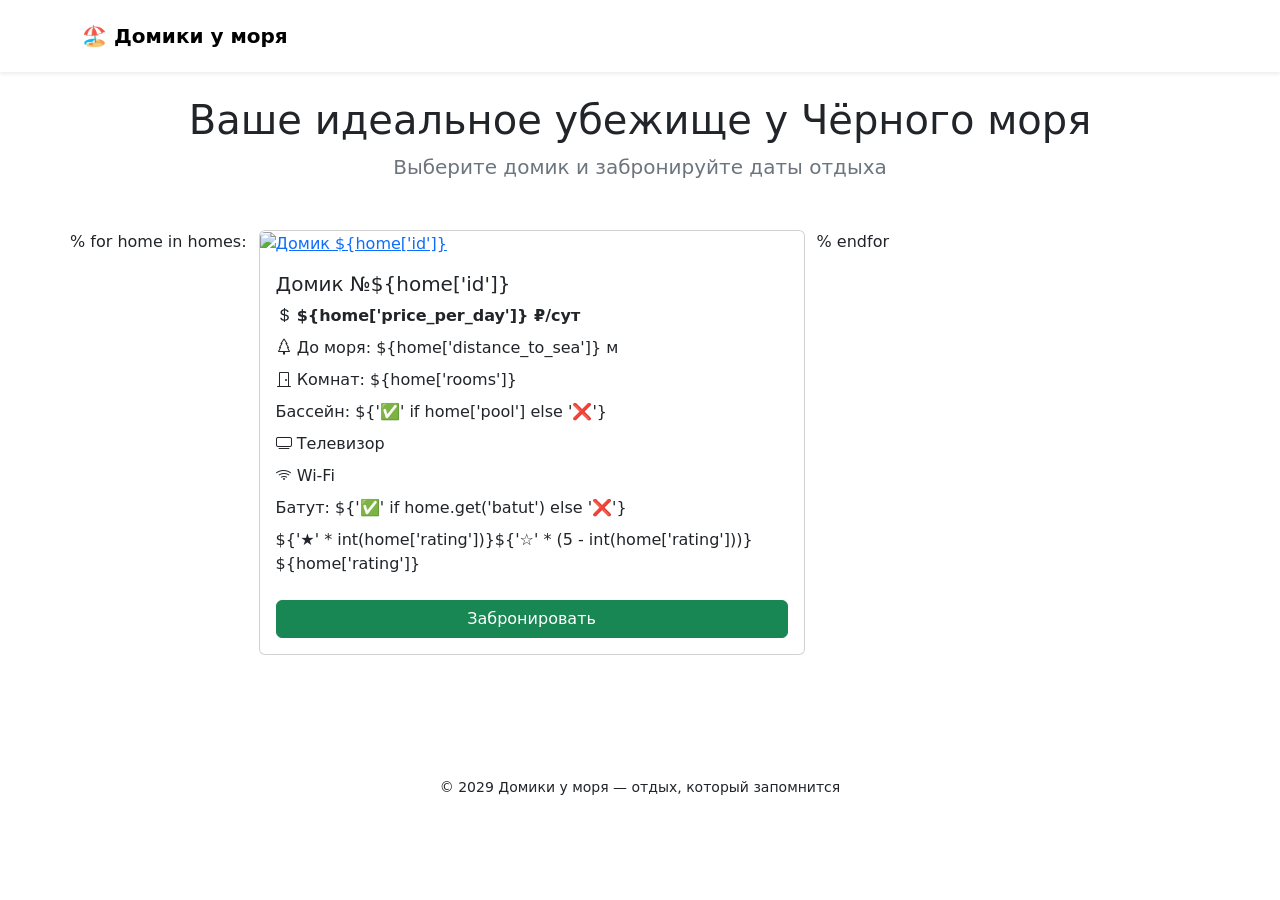
==== templates/index.html @ c27569e4 "мелкие доработки" ====
<!DOCTYPE html>
<html lang="ru">
<head>
    <meta charset="UTF-8">
    <meta name="viewport" content="width=device-width, initial-scale=1.0">
    <title>🏡 Домики у моря</title>
    <link href="https://cdn.jsdelivr.net/npm/bootstrap@5.3.0/dist/css/bootstrap.min.css" rel="stylesheet">
    <link rel="stylesheet" href="https://cdn.jsdelivr.net/npm/bootstrap-icons@1.11.3/font/bootstrap-icons.min.css">
    <link href="https://fonts.googleapis.com/css2?family=Inter:opsz,wght@14..32,300..700&display=swap" rel="stylesheet">
    <link rel="stylesheet" href="/static/css/style.css">
</head>
<body>

<nav class="navbar navbar-expand-lg bg-white shadow-sm py-3">
    <div class="container">
        <a class="navbar-brand fw-bold" href="/">
            🏖️ Домики у моря
        </a>
    </div>
</nav>

<div class="container py-4">
    <div class="text-center mb-5">
        <h1>Ваше идеальное убежище у Чёрного моря</h1>
        <p class="lead text-secondary">Выберите домик и забронируйте даты отдыха</p>
    </div>

    <div class="row">
        % for home in homes:
        <div class="col-md-6 mb-4">
            <div class="card h-100">
                <a href="/booking?home_id=${home['id']}">
                    <img src="${home['img']}" class="card-img-top" alt="Домик ${home['id']}">
                </a>
                <div class="card-body d-flex flex-column">
                    <h5 class="card-title">Домик №${home['id']}</h5>
                    <ul class="list-unstyled">
                        <li class="mb-2"><i class="bi bi-currency-dollar"></i> <strong>${home['price_per_day']} ₽/сут</strong></li>
                        <li class="mb-2"><i class="bi bi-tree"></i> До моря: ${home['distance_to_sea']} м</li>
                        <li class="mb-2"><i class="bi bi-door-closed"></i> Комнат: ${home['rooms']}</li>
                        <li class="mb-2">
                            <i class="bi ${'bi-droplet' if home['pool'] else 'bi-droplet-slash'}"></i>
                            Бассейн: ${'✅' if home['pool'] else '❌'}
                        </li>
                        <li class="mb-2"><i class="bi bi-tv"></i> Телевизор</li>
                        <li class="mb-2"><i class="bi bi-wifi"></i> Wi-Fi</li>
                        <li class="mb-2"><i class="bi ${'bi-people' if home.get('batut') else 'bi-people-slash'}"></i>
                            Батут: ${'✅' if home.get('batut') else '❌'}
                        </li>
                        <li class="mb-2">
                            <span class="rating-stars">
                                ${'★' * int(home['rating'])}${'☆' * (5 - int(home['rating']))}
                            </span> ${home['rating']}
                        </li>
                    </ul>
                    <a href="/booking?home_id=${home['id']}" class="btn btn-success mt-auto">Забронировать</a>
                </div>
            </div>
        </div>
        % endfor
    </div>
</div>

<footer class="text-center py-4 mt-5">
    <div class="container">
        <small>© 2029 Домики у моря — отдых, который запомнится</small>
    </div>
</footer>

<script src="https://cdn.jsdelivr.net/npm/bootstrap@5.3.0/dist/js/bootstrap.bundle.min.js"></script>
</body>
</html>
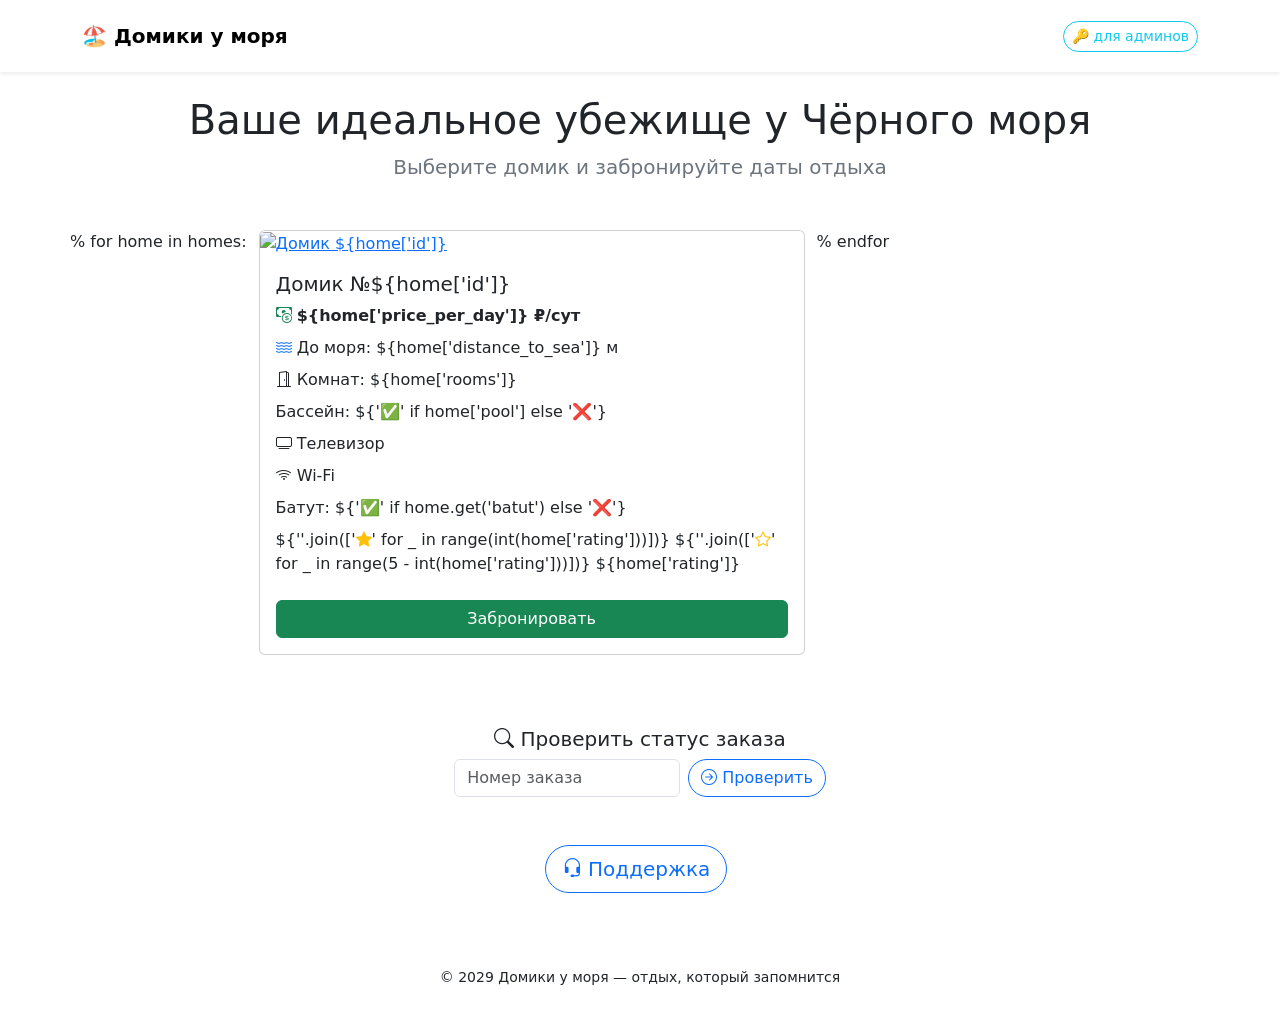
==== commit 85f86531: "Добавил поддержку" ====
--- a/templates/index.html
+++ b/templates/index.html
@@ -15,6 +15,9 @@
     <div class="container">
         <a class="navbar-brand fw-bold" href="/">
             🏖️ Домики у моря
+        </a>
+        <a href="/login" class="btn btn-outline-info btn-sm rounded-pill">
+            🔑 для админов
         </a>
     </div>
 </nav>
@@ -35,21 +38,23 @@
                 <div class="card-body d-flex flex-column">
                     <h5 class="card-title">Домик №${home['id']}</h5>
                     <ul class="list-unstyled">
-                        <li class="mb-2"><i class="bi bi-currency-dollar"></i> <strong>${home['price_per_day']} ₽/сут</strong></li>
-                        <li class="mb-2"><i class="bi bi-tree"></i> До моря: ${home['distance_to_sea']} м</li>
-                        <li class="mb-2"><i class="bi bi-door-closed"></i> Комнат: ${home['rooms']}</li>
+                        <li class="mb-2"><i class="bi bi-cash-coin text-success"></i> <strong>${home['price_per_day']} ₽/сут</strong></li>
+                        <li class="mb-2"><i class="bi bi-water text-primary"></i> До моря: ${home['distance_to_sea']} м</li>
+                        <li class="mb-2"><i class="bi bi-door-open"></i> Комнат: ${home['rooms']}</li>
                         <li class="mb-2">
-                            <i class="bi ${'bi-droplet' if home['pool'] else 'bi-droplet-slash'}"></i>
+                            <i class="bi ${'bi-water' if home['pool'] else 'bi-water text-muted'}"></i>
                             Бассейн: ${'✅' if home['pool'] else '❌'}
                         </li>
                         <li class="mb-2"><i class="bi bi-tv"></i> Телевизор</li>
                         <li class="mb-2"><i class="bi bi-wifi"></i> Wi-Fi</li>
-                        <li class="mb-2"><i class="bi ${'bi-people' if home.get('batut') else 'bi-people-slash'}"></i>
+                        <li class="mb-2">
+                            <i class="bi ${'bi-person-arms-up' if home.get('batut') else 'bi-person-arms-up text-muted'}"></i>
                             Батут: ${'✅' if home.get('batut') else '❌'}
                         </li>
                         <li class="mb-2">
                             <span class="rating-stars">
-                                ${'★' * int(home['rating'])}${'☆' * (5 - int(home['rating']))}
+                                ${''.join(['<i class="bi bi-star-fill text-warning"></i>' for _ in range(int(home['rating']))])}
+                                ${''.join(['<i class="bi bi-star text-warning"></i>' for _ in range(5 - int(home['rating']))])}
                             </span> ${home['rating']}
                         </li>
                     </ul>
@@ -61,6 +66,19 @@
     </div>
 </div>
 
+<!-- 🔍 Проверка статуса заказа -->
+<div class="container py-4 text-center">
+    <h5><i class="bi bi-search"></i> Проверить статус заказа</h5>
+    <form action="/track" method="get" class="d-flex justify-content-center mt-2">
+        <input type="text" name="booking_id" class="form-control w-auto me-2" placeholder="Номер заказа" required>
+        <button type="submit" class="btn btn-outline-primary rounded-pill"><i class="bi bi-arrow-right-circle"></i> Проверить</button>
+    </form>
+</div>
+<div class="text-center mt-4">
+    <a href="/support" class="btn btn-outline-primary btn-lg rounded-pill me-2">
+        <i class="bi bi-headset"></i> Поддержка
+    </a>
+</div>
 <footer class="text-center py-4 mt-5">
     <div class="container">
         <small>© 2029 Домики у моря — отдых, который запомнится</small>
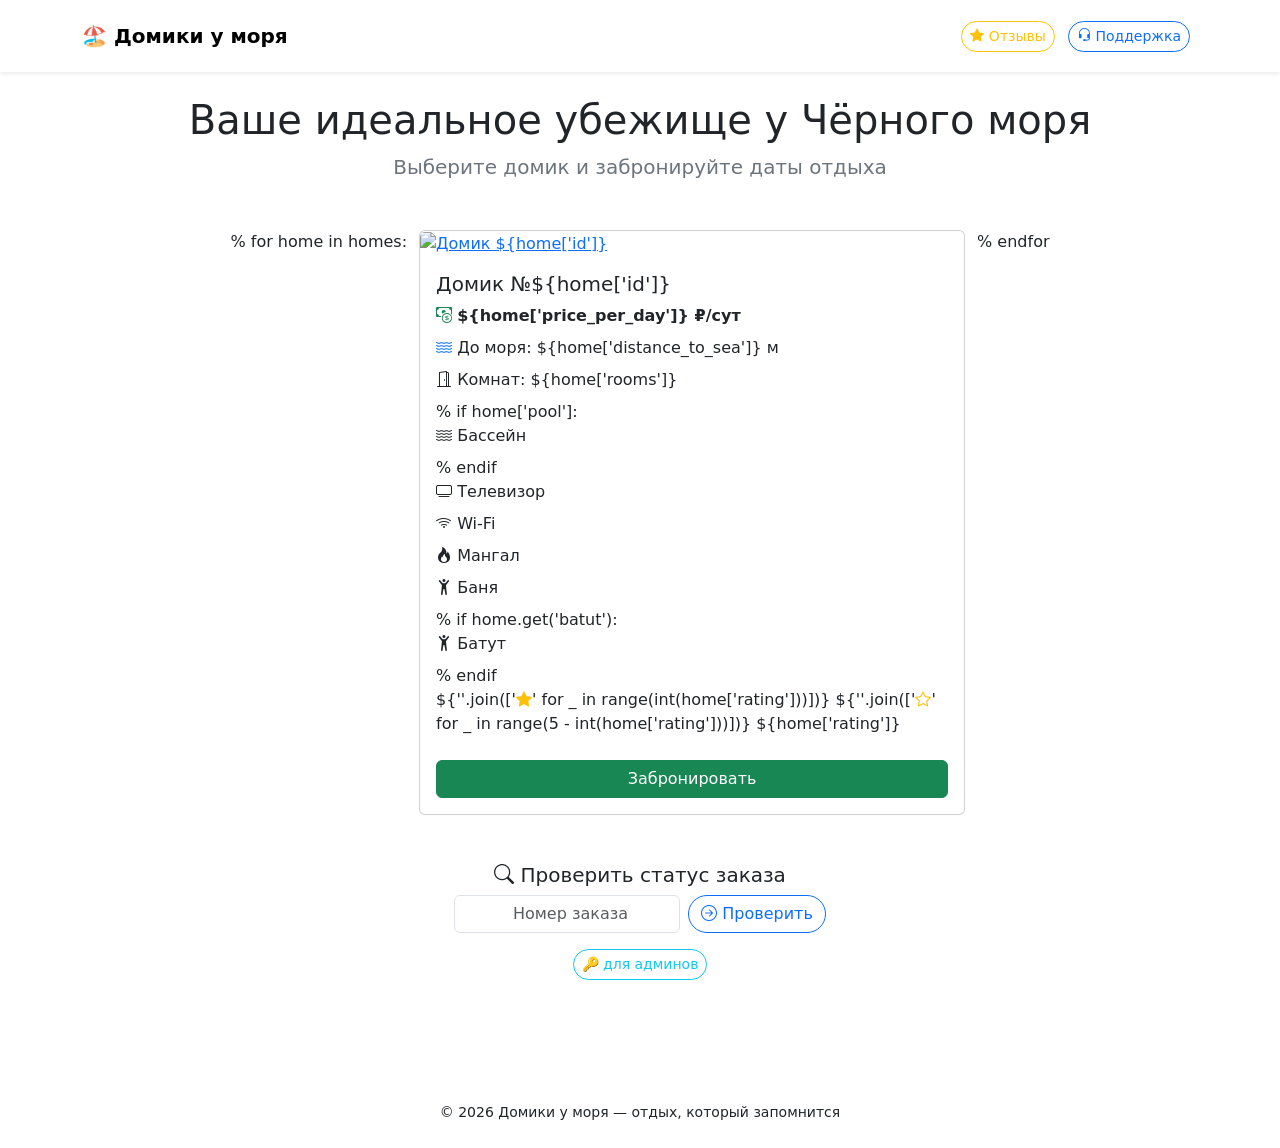
==== commit 7fb39044: "Новый сайт готов" ====
--- a/templates/index.html
+++ b/templates/index.html
@@ -16,9 +16,14 @@
         <a class="navbar-brand fw-bold" href="/">
             🏖️ Домики у моря
         </a>
-        <a href="/login" class="btn btn-outline-info btn-sm rounded-pill">
-            🔑 для админов
-        </a>
+        <div>
+            <a href="/reviews" class="btn btn-outline-warning btn-sm rounded-pill me-2">
+                <i class="bi bi-star-fill"></i> Отзывы
+            </a>
+            <a href="/support" class="btn btn-outline-primary btn-sm rounded-pill me-2">
+                <i class="bi bi-headset"></i> Поддержка
+            </a>
+        </div>
     </div>
 </nav>
 
@@ -28,9 +33,9 @@
         <p class="lead text-secondary">Выберите домик и забронируйте даты отдыха</p>
     </div>
 
-    <div class="row">
+    <div class="row justify-content-center">
         % for home in homes:
-        <div class="col-md-6 mb-4">
+        <div class="col-md-8 col-lg-6 mb-4">
             <div class="card h-100">
                 <a href="/booking?home_id=${home['id']}">
                     <img src="${home['img']}" class="card-img-top" alt="Домик ${home['id']}">
@@ -41,16 +46,20 @@
                         <li class="mb-2"><i class="bi bi-cash-coin text-success"></i> <strong>${home['price_per_day']} ₽/сут</strong></li>
                         <li class="mb-2"><i class="bi bi-water text-primary"></i> До моря: ${home['distance_to_sea']} м</li>
                         <li class="mb-2"><i class="bi bi-door-open"></i> Комнат: ${home['rooms']}</li>
+                        % if home['pool']:
                         <li class="mb-2">
-                            <i class="bi ${'bi-water' if home['pool'] else 'bi-water text-muted'}"></i>
-                            Бассейн: ${'✅' if home['pool'] else '❌'}
+                            <i class="bi bi-water"></i> Бассейн
                         </li>
+                        % endif
                         <li class="mb-2"><i class="bi bi-tv"></i> Телевизор</li>
                         <li class="mb-2"><i class="bi bi-wifi"></i> Wi-Fi</li>
+                        <li class="mb-2"><i class="bi bi-fire"></i> Мангал</li>
+                        <li class="mb-2"><i class="bi bi-person-arms-up"></i> Баня</li>
+                        % if home.get('batut'):
                         <li class="mb-2">
-                            <i class="bi ${'bi-person-arms-up' if home.get('batut') else 'bi-person-arms-up text-muted'}"></i>
-                            Батут: ${'✅' if home.get('batut') else '❌'}
+                            <i class="bi bi-person-arms-up"></i> Батут
                         </li>
+                        % endif
                         <li class="mb-2">
                             <span class="rating-stars">
                                 ${''.join(['<i class="bi bi-star-fill text-warning"></i>' for _ in range(int(home['rating']))])}
@@ -64,24 +73,24 @@
         </div>
         % endfor
     </div>
+
+    <div class="container py-4 text-center">
+        <h5><i class="bi bi-search"></i> Проверить статус заказа</h5>
+        <form action="/track" method="get" class="d-flex justify-content-center mt-2">
+            <input type="text" name="booking_id" class="form-control w-auto me-2" placeholder="         Номер заказа" required>
+            <button type="submit" class="btn btn-outline-primary rounded-pill"><i class="bi bi-arrow-right-circle"></i> Проверить</button>
+        </form>
+        <div class="mt-3">
+            <a href="/login" class="btn btn-outline-info btn-sm rounded-pill">
+                🔑 для админов
+            </a>
+        </div>
+    </div>
 </div>
 
-<!-- 🔍 Проверка статуса заказа -->
-<div class="container py-4 text-center">
-    <h5><i class="bi bi-search"></i> Проверить статус заказа</h5>
-    <form action="/track" method="get" class="d-flex justify-content-center mt-2">
-        <input type="text" name="booking_id" class="form-control w-auto me-2" placeholder="Номер заказа" required>
-        <button type="submit" class="btn btn-outline-primary rounded-pill"><i class="bi bi-arrow-right-circle"></i> Проверить</button>
-    </form>
-</div>
-<div class="text-center mt-4">
-    <a href="/support" class="btn btn-outline-primary btn-lg rounded-pill me-2">
-        <i class="bi bi-headset"></i> Поддержка
-    </a>
-</div>
 <footer class="text-center py-4 mt-5">
     <div class="container">
-        <small>© 2029 Домики у моря — отдых, который запомнится</small>
+        <small>© 2026 Домики у моря — отдых, который запомнится</small>
     </div>
 </footer>
 
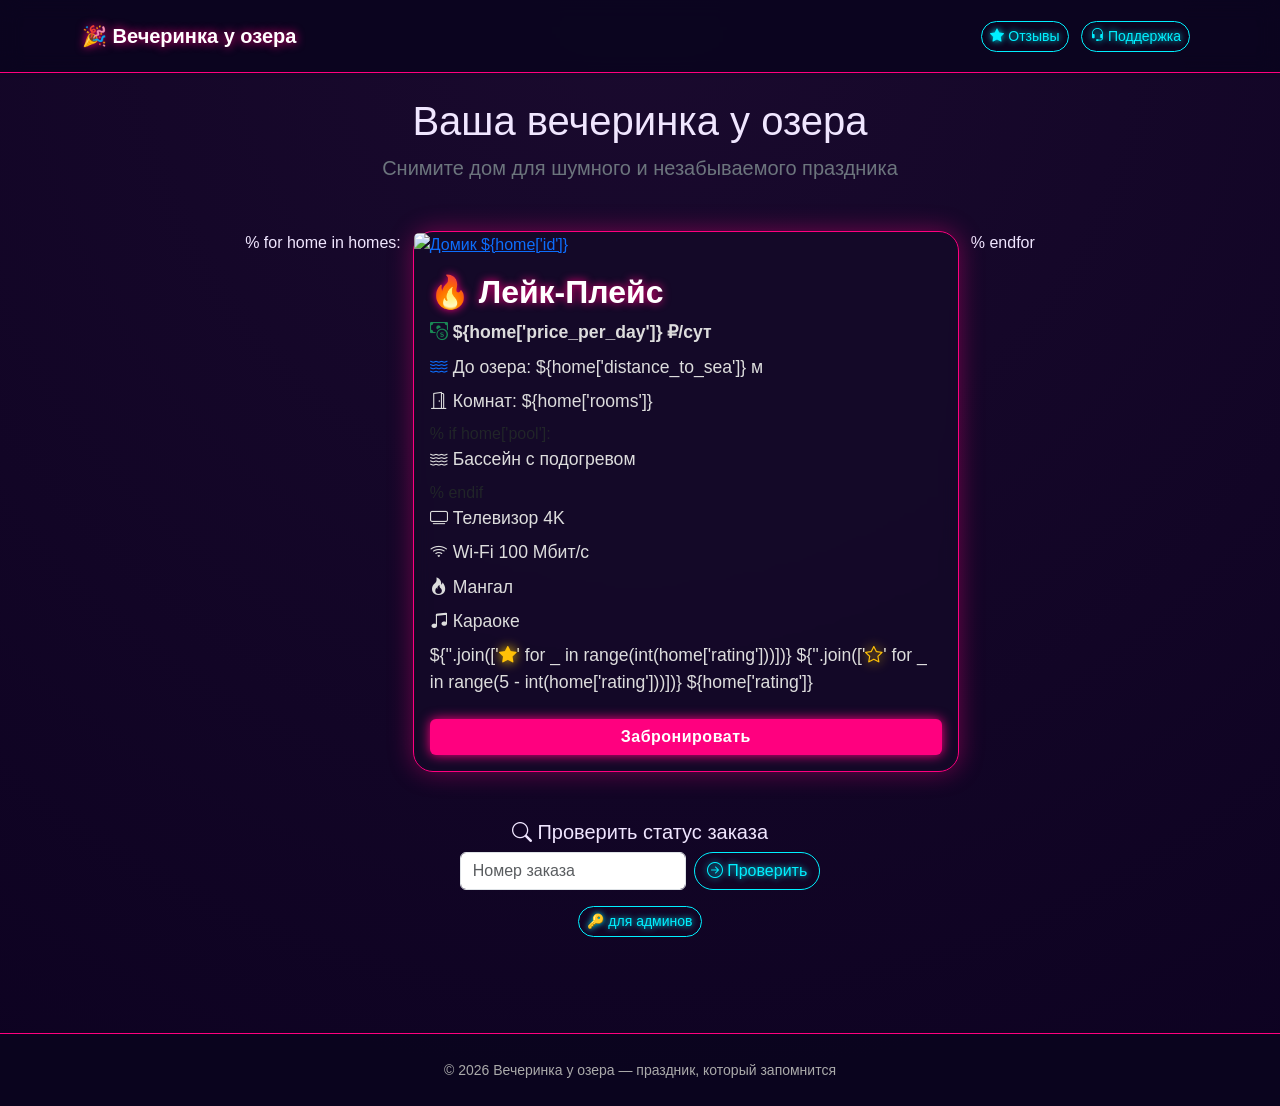
==== commit e2527fc1: "Первый комит PartyHouse" ====
--- a/templates/index.html
+++ b/templates/index.html
@@ -3,7 +3,7 @@
 <head>
     <meta charset="UTF-8">
     <meta name="viewport" content="width=device-width, initial-scale=1.0">
-    <title>🏡 Домики у моря</title>
+    <title>🎉 Вечеринка у озера</title>
     <link href="https://cdn.jsdelivr.net/npm/bootstrap@5.3.0/dist/css/bootstrap.min.css" rel="stylesheet">
     <link rel="stylesheet" href="https://cdn.jsdelivr.net/npm/bootstrap-icons@1.11.3/font/bootstrap-icons.min.css">
     <link href="https://fonts.googleapis.com/css2?family=Inter:opsz,wght@14..32,300..700&display=swap" rel="stylesheet">
@@ -11,10 +11,10 @@
 </head>
 <body>
 
-<nav class="navbar navbar-expand-lg bg-white shadow-sm py-3">
+<nav class="navbar navbar-expand-lg shadow-sm py-3">
     <div class="container">
         <a class="navbar-brand fw-bold" href="/">
-            🏖️ Домики у моря
+            🎉 Вечеринка у озера
         </a>
         <div>
             <a href="/reviews" class="btn btn-outline-warning btn-sm rounded-pill me-2">
@@ -29,8 +29,8 @@
 
 <div class="container py-4">
     <div class="text-center mb-5">
-        <h1>Ваше идеальное убежище у Чёрного моря</h1>
-        <p class="lead text-secondary">Выберите домик и забронируйте даты отдыха</p>
+        <h1>Ваша вечеринка у озера</h1>
+        <p class="lead text-secondary">Снимите дом для шумного и незабываемого праздника</p>
     </div>
 
     <div class="row justify-content-center">
@@ -41,25 +41,18 @@
                     <img src="${home['img']}" class="card-img-top" alt="Домик ${home['id']}">
                 </a>
                 <div class="card-body d-flex flex-column">
-                    <h5 class="card-title">Домик №${home['id']}</h5>
+                    <h5 class="card-title">🔥 Лейк-Плейс</h5>
                     <ul class="list-unstyled">
                         <li class="mb-2"><i class="bi bi-cash-coin text-success"></i> <strong>${home['price_per_day']} ₽/сут</strong></li>
-                        <li class="mb-2"><i class="bi bi-water text-primary"></i> До моря: ${home['distance_to_sea']} м</li>
+                        <li class="mb-2"><i class="bi bi-water text-primary"></i> До озера: ${home['distance_to_sea']} м</li>
                         <li class="mb-2"><i class="bi bi-door-open"></i> Комнат: ${home['rooms']}</li>
                         % if home['pool']:
-                        <li class="mb-2">
-                            <i class="bi bi-water"></i> Бассейн
-                        </li>
+                        <li class="mb-2"><i class="bi bi-water"></i> Бассейн с подогревом</li>
                         % endif
-                        <li class="mb-2"><i class="bi bi-tv"></i> Телевизор</li>
-                        <li class="mb-2"><i class="bi bi-wifi"></i> Wi-Fi</li>
+                        <li class="mb-2"><i class="bi bi-tv"></i> Телевизор 4K</li>
+                        <li class="mb-2"><i class="bi bi-wifi"></i> Wi-Fi 100 Мбит/с</li>
                         <li class="mb-2"><i class="bi bi-fire"></i> Мангал</li>
-                        <li class="mb-2"><i class="bi bi-person-arms-up"></i> Баня</li>
-                        % if home.get('batut'):
-                        <li class="mb-2">
-                            <i class="bi bi-person-arms-up"></i> Батут
-                        </li>
-                        % endif
+                        <li class="mb-2"><i class="bi bi-music-note-beamed"></i> Караоке</li>
                         <li class="mb-2">
                             <span class="rating-stars">
                                 ${''.join(['<i class="bi bi-star-fill text-warning"></i>' for _ in range(int(home['rating']))])}
@@ -77,7 +70,7 @@
     <div class="container py-4 text-center">
         <h5><i class="bi bi-search"></i> Проверить статус заказа</h5>
         <form action="/track" method="get" class="d-flex justify-content-center mt-2">
-            <input type="text" name="booking_id" class="form-control w-auto me-2" placeholder="         Номер заказа" required>
+            <input type="text" name="booking_id" class="form-control w-auto me-2" placeholder="Номер заказа" required>
             <button type="submit" class="btn btn-outline-primary rounded-pill"><i class="bi bi-arrow-right-circle"></i> Проверить</button>
         </form>
         <div class="mt-3">
@@ -90,7 +83,7 @@
 
 <footer class="text-center py-4 mt-5">
     <div class="container">
-        <small>© 2026 Домики у моря — отдых, который запомнится</small>
+        <small>© 2026 Вечеринка у озера — праздник, который запомнится</small>
     </div>
 </footer>
 
--- a/static/css/style.css
+++ b/static/css/style.css
@@ -0,0 +1,148 @@
+/* === ВЕЧЕРИНКА У ОЗЕРА — НЕОНОВЫЙ СТИЛЬ === */
+
+body {
+    background: radial-gradient(circle at top, #1a0a2e, #0d0221);
+    color: #f0e6ff;
+    font-family: 'Inter', sans-serif;
+    min-height: 100vh;
+}
+
+.navbar {
+    background: rgba(10, 5, 30, 0.9) !important;
+    backdrop-filter: blur(10px);
+    border-bottom: 1px solid #ff007f;
+}
+
+.navbar-brand {
+    color: #fff !important;
+    text-shadow: 0 0 10px #ff007f;
+}
+
+.navbar .btn {
+    border-color: #00f0ff;
+    color: #00f0ff;
+    text-shadow: 0 0 6px #00f0ff;
+}
+
+.navbar .btn:hover {
+    background: #00f0ff;
+    color: #0d0221;
+    box-shadow: 0 0 15px #00f0ff;
+}
+
+.card {
+    background: rgba(20, 10, 40, 0.85);
+    backdrop-filter: blur(8px);
+    border: 1px solid #ff007f;
+    border-radius: 20px;
+    box-shadow: 0 0 25px rgba(255, 0, 127, 0.4);
+    transition: transform 0.2s, box-shadow 0.2s;
+}
+
+.card:hover {
+    transform: translateY(-5px);
+    box-shadow: 0 0 40px rgba(255, 0, 127, 0.7);
+}
+
+.card-title {
+    color: #fff;
+    text-shadow: 0 0 8px #ff007f;
+    font-size: 2rem;
+    font-weight: 700;
+}
+
+.card ul li {
+    font-size: 1.1rem;
+    color: #ddd;
+}
+
+.btn-success {
+    background: #ff007f;
+    border: none;
+    box-shadow: 0 0 12px #ff007f;
+    font-weight: bold;
+    letter-spacing: 0.5px;
+}
+
+.btn-success:hover {
+    background: #e60073;
+    box-shadow: 0 0 20px #ff007f;
+}
+
+.btn-outline-primary,
+.btn-outline-warning,
+.btn-outline-info {
+    border-color: #00f0ff;
+    color: #00f0ff;
+    text-shadow: 0 0 6px #00f0ff;
+}
+
+.btn-outline-primary:hover,
+.btn-outline-warning:hover,
+.btn-outline-info:hover {
+    background: #00f0ff;
+    color: #0d0221;
+    box-shadow: 0 0 20px #00f0ff;
+}
+
+footer {
+    background: rgba(10, 5, 30, 0.9);
+    border-top: 1px solid #ff007f;
+    color: #aaa;
+}
+
+footer small {
+    color: #aaa;
+}
+
+/* Форма бронирования */
+.alert-warning {
+    background: rgba(255, 0, 127, 0.1);
+    border: 1px solid #ff007f;
+    color: #f0e6ff;
+    text-shadow: 0 0 5px rgba(255,255,255,0.2);
+}
+
+/* Звёзды рейтинга */
+.rating-stars i {
+    color: #ffcc00;
+    filter: drop-shadow(0 0 6px #ffcc00);
+}
+
+/* === Стили для карточек отзывов (светлый фон, тёмный текст) === */
+.card.review-card {
+    background: rgba(255, 255, 255, 0.95);
+    color: #1a0a2e;
+    border: none;
+    box-shadow: 0 4px 15px rgba(0,0,0,0.3);
+}
+
+.card.review-card .card-body {
+    color: #1a0a2e;
+}
+
+.card.review-card .text-muted {
+    color: #555 !important;
+}
+
+.card.review-card .btn-outline-primary {
+    border-color: #1a0a2e;
+    color: #1a0a2e;
+}
+
+.card.review-card .btn-outline-primary:hover {
+    background: #1a0a2e;
+    color: #fff;
+}
+
+/* Кастомный скроллбар */
+::-webkit-scrollbar {
+    width: 8px;
+}
+::-webkit-scrollbar-track {
+    background: #0d0221;
+}
+::-webkit-scrollbar-thumb {
+    background: #ff007f;
+    border-radius: 4px;
+}
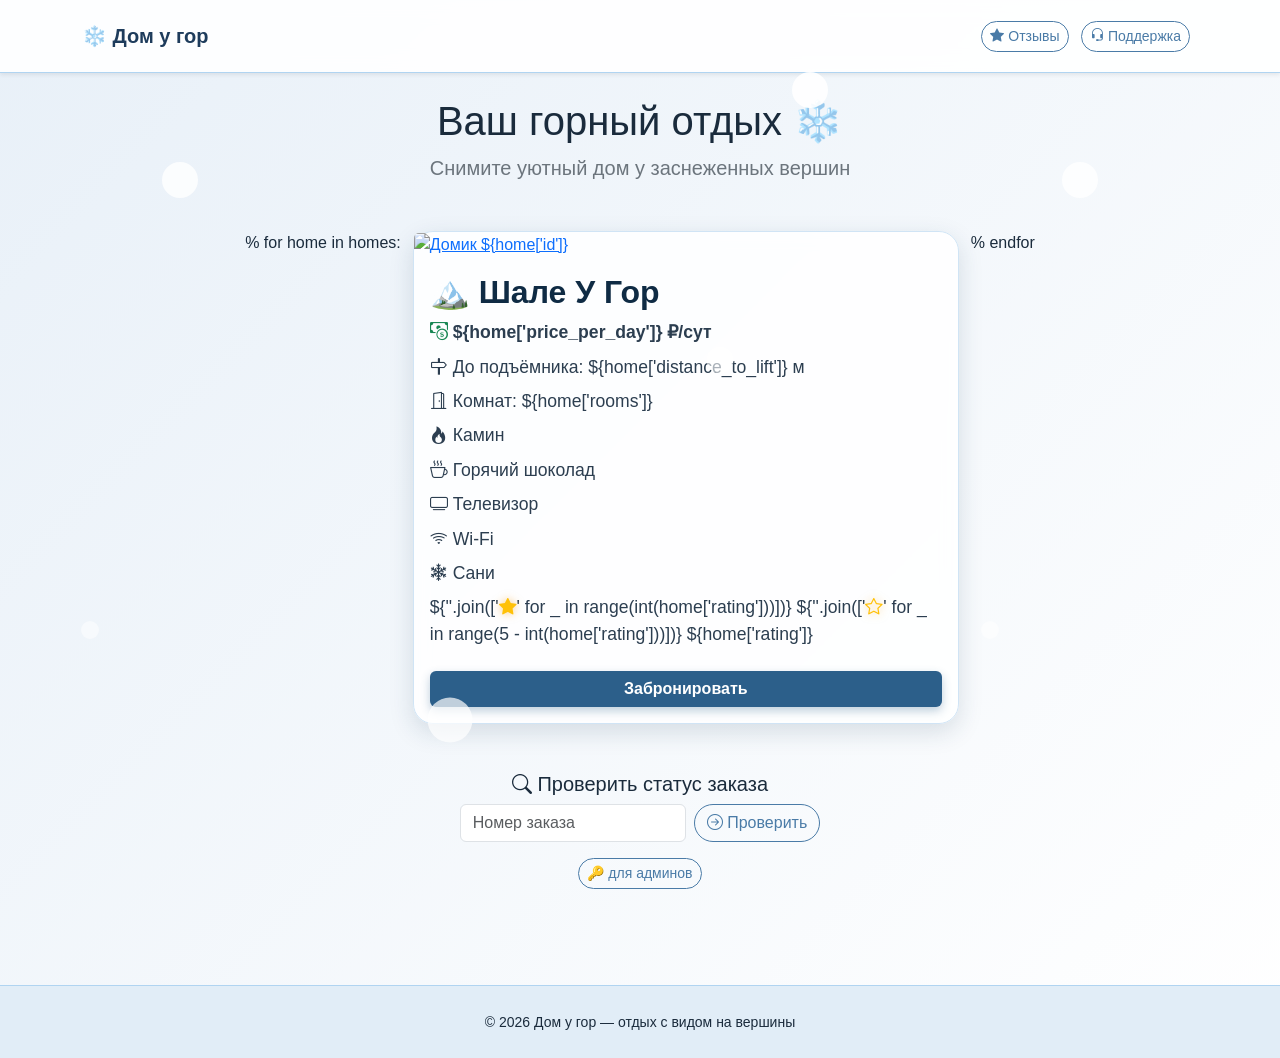
==== commit 381c4c48: "Первый комит MountainHouse" ====
--- a/templates/index.html
+++ b/templates/index.html
@@ -3,7 +3,7 @@
 <head>
     <meta charset="UTF-8">
     <meta name="viewport" content="width=device-width, initial-scale=1.0">
-    <title>🎉 Вечеринка у озера</title>
+    <title>❄️ Дом у гор</title>
     <link href="https://cdn.jsdelivr.net/npm/bootstrap@5.3.0/dist/css/bootstrap.min.css" rel="stylesheet">
     <link rel="stylesheet" href="https://cdn.jsdelivr.net/npm/bootstrap-icons@1.11.3/font/bootstrap-icons.min.css">
     <link href="https://fonts.googleapis.com/css2?family=Inter:opsz,wght@14..32,300..700&display=swap" rel="stylesheet">
@@ -14,7 +14,7 @@
 <nav class="navbar navbar-expand-lg shadow-sm py-3">
     <div class="container">
         <a class="navbar-brand fw-bold" href="/">
-            🎉 Вечеринка у озера
+            ❄️ Дом у гор
         </a>
         <div>
             <a href="/reviews" class="btn btn-outline-warning btn-sm rounded-pill me-2">
@@ -29,8 +29,8 @@
 
 <div class="container py-4">
     <div class="text-center mb-5">
-        <h1>Ваша вечеринка у озера</h1>
-        <p class="lead text-secondary">Снимите дом для шумного и незабываемого праздника</p>
+        <h1>Ваш горный отдых ❄️</h1>
+        <p class="lead text-secondary">Снимите уютный дом у заснеженных вершин</p>
     </div>
 
     <div class="row justify-content-center">
@@ -41,18 +41,16 @@
                     <img src="${home['img']}" class="card-img-top" alt="Домик ${home['id']}">
                 </a>
                 <div class="card-body d-flex flex-column">
-                    <h5 class="card-title">🔥 Лейк-Плейс</h5>
+                    <h5 class="card-title">🏔️ Шале У Гор</h5>
                     <ul class="list-unstyled">
                         <li class="mb-2"><i class="bi bi-cash-coin text-success"></i> <strong>${home['price_per_day']} ₽/сут</strong></li>
-                        <li class="mb-2"><i class="bi bi-water text-primary"></i> До озера: ${home['distance_to_sea']} м</li>
+                        <li class="mb-2"><i class="bi bi-signpost"></i> До подъёмника: ${home['distance_to_lift']} м</li>
                         <li class="mb-2"><i class="bi bi-door-open"></i> Комнат: ${home['rooms']}</li>
-                        % if home['pool']:
-                        <li class="mb-2"><i class="bi bi-water"></i> Бассейн с подогревом</li>
-                        % endif
-                        <li class="mb-2"><i class="bi bi-tv"></i> Телевизор 4K</li>
-                        <li class="mb-2"><i class="bi bi-wifi"></i> Wi-Fi 100 Мбит/с</li>
-                        <li class="mb-2"><i class="bi bi-fire"></i> Мангал</li>
-                        <li class="mb-2"><i class="bi bi-music-note-beamed"></i> Караоке</li>
+                        <li class="mb-2"><i class="bi bi-fire"></i> Камин</li>
+                        <li class="mb-2"><i class="bi bi-cup-hot"></i> Горячий шоколад</li>
+                        <li class="mb-2"><i class="bi bi-tv"></i> Телевизор</li>
+                        <li class="mb-2"><i class="bi bi-wifi"></i> Wi‑Fi</li>
+                        <li class="mb-2"><i class="bi bi-snow2"></i> Сани</li>
                         <li class="mb-2">
                             <span class="rating-stars">
                                 ${''.join(['<i class="bi bi-star-fill text-warning"></i>' for _ in range(int(home['rating']))])}
@@ -83,7 +81,7 @@
 
 <footer class="text-center py-4 mt-5">
     <div class="container">
-        <small>© 2026 Вечеринка у озера — праздник, который запомнится</small>
+        <small>© 2026 Дом у гор — отдых с видом на вершины</small>
     </div>
 </footer>
 
--- a/static/css/style.css
+++ b/static/css/style.css
@@ -1,138 +1,129 @@
-/* === ВЕЧЕРИНКА У ОЗЕРА — НЕОНОВЫЙ СТИЛЬ === */
+/* === СНЕЖНЫЕ ВЕРШИНЫ — ГОРНЫЙ СТИЛЬ === */
 
 body {
-    background: radial-gradient(circle at top, #1a0a2e, #0d0221);
-    color: #f0e6ff;
+    background: linear-gradient(135deg, #e8f0f8 0%, #ffffff 100%);
+    color: #1a2b3c;
     font-family: 'Inter', sans-serif;
     min-height: 100vh;
 }
 
+/* Падающий снег (лёгкий эффект) */
+body::before {
+    content: "";
+    position: fixed;
+    top: 0; left: 0; width: 100%; height: 100%;
+    background: url('data:image/svg+xml;utf8,<svg xmlns="http://www.w3.org/2000/svg" viewBox="0 0 100 100" fill="white"><circle cx="20" cy="20" r="2" opacity="0.8"/><circle cx="80" cy="40" r="1.5" opacity="0.6"/><circle cx="50" cy="80" r="2.5" opacity="0.7"/><circle cx="10" cy="70" r="1" opacity="0.5"/><circle cx="90" cy="10" r="2" opacity="0.9"/></svg>') repeat;
+    pointer-events: none;
+    z-index: 9999;
+    animation: snow 20s linear infinite;
+}
+
+@keyframes snow {
+    0% { transform: translateY(-100px); }
+    100% { transform: translateY(100vh); }
+}
+
 .navbar {
-    background: rgba(10, 5, 30, 0.9) !important;
+    background: rgba(255,255,255,0.9) !important;
     backdrop-filter: blur(10px);
-    border-bottom: 1px solid #ff007f;
+    border-bottom: 1px solid #b0d4f1;
+    box-shadow: 0 4px 12px rgba(0,0,0,0.05);
 }
 
 .navbar-brand {
-    color: #fff !important;
-    text-shadow: 0 0 10px #ff007f;
+    color: #1e3c5c !important;
+    font-weight: 700;
+    text-shadow: 1px 1px 2px rgba(255,255,255,0.8);
 }
 
 .navbar .btn {
-    border-color: #00f0ff;
-    color: #00f0ff;
-    text-shadow: 0 0 6px #00f0ff;
+    border-color: #4a7ba7;
+    color: #4a7ba7;
 }
 
 .navbar .btn:hover {
-    background: #00f0ff;
-    color: #0d0221;
-    box-shadow: 0 0 15px #00f0ff;
+    background: #4a7ba7;
+    color: #fff;
 }
 
 .card {
-    background: rgba(20, 10, 40, 0.85);
+    background: rgba(255,255,255,0.85);
     backdrop-filter: blur(8px);
-    border: 1px solid #ff007f;
+    border: 1px solid #d0e4f5;
     border-radius: 20px;
-    box-shadow: 0 0 25px rgba(255, 0, 127, 0.4);
+    box-shadow: 0 8px 25px rgba(30, 60, 90, 0.15);
     transition: transform 0.2s, box-shadow 0.2s;
 }
 
 .card:hover {
     transform: translateY(-5px);
-    box-shadow: 0 0 40px rgba(255, 0, 127, 0.7);
+    box-shadow: 0 12px 30px rgba(30, 60, 90, 0.25);
 }
 
 .card-title {
-    color: #fff;
-    text-shadow: 0 0 8px #ff007f;
+    color: #0f2b44;
     font-size: 2rem;
     font-weight: 700;
 }
 
 .card ul li {
     font-size: 1.1rem;
-    color: #ddd;
+    color: #2c3e50;
 }
 
 .btn-success {
-    background: #ff007f;
+    background: #2c5f8a;
     border: none;
-    box-shadow: 0 0 12px #ff007f;
+    box-shadow: 0 4px 10px rgba(44,95,138,0.3);
     font-weight: bold;
-    letter-spacing: 0.5px;
 }
 
 .btn-success:hover {
-    background: #e60073;
-    box-shadow: 0 0 20px #ff007f;
+    background: #1e4465;
 }
 
 .btn-outline-primary,
 .btn-outline-warning,
 .btn-outline-info {
-    border-color: #00f0ff;
-    color: #00f0ff;
-    text-shadow: 0 0 6px #00f0ff;
+    border-color: #4a7ba7;
+    color: #4a7ba7;
 }
 
 .btn-outline-primary:hover,
 .btn-outline-warning:hover,
 .btn-outline-info:hover {
-    background: #00f0ff;
-    color: #0d0221;
-    box-shadow: 0 0 20px #00f0ff;
+    background: #4a7ba7;
+    color: #fff;
 }
 
 footer {
-    background: rgba(10, 5, 30, 0.9);
-    border-top: 1px solid #ff007f;
-    color: #aaa;
-}
-
-footer small {
-    color: #aaa;
+    background: #e1edf7;
+    border-top: 1px solid #b0d4f1;
+    color: #1a2b3c;
 }
 
 /* Форма бронирования */
 .alert-warning {
-    background: rgba(255, 0, 127, 0.1);
-    border: 1px solid #ff007f;
-    color: #f0e6ff;
-    text-shadow: 0 0 5px rgba(255,255,255,0.2);
+    background: rgba(44,95,138,0.08);
+    border: 1px solid #4a7ba7;
+    color: #1a2b3c;
 }
 
 /* Звёзды рейтинга */
 .rating-stars i {
-    color: #ffcc00;
-    filter: drop-shadow(0 0 6px #ffcc00);
+    color: #f39c12;
+    filter: drop-shadow(0 0 4px rgba(243,156,18,0.5));
 }
 
-/* === Стили для карточек отзывов (светлый фон, тёмный текст) === */
+/* === Отзывы (светлые карточки) === */
 .card.review-card {
-    background: rgba(255, 255, 255, 0.95);
-    color: #1a0a2e;
-    border: none;
-    box-shadow: 0 4px 15px rgba(0,0,0,0.3);
-}
-
-.card.review-card .card-body {
-    color: #1a0a2e;
+    background: #fff;
+    color: #1a2b3c;
+    border: 1px solid #d0e4f5;
 }
 
 .card.review-card .text-muted {
-    color: #555 !important;
-}
-
-.card.review-card .btn-outline-primary {
-    border-color: #1a0a2e;
-    color: #1a0a2e;
-}
-
-.card.review-card .btn-outline-primary:hover {
-    background: #1a0a2e;
-    color: #fff;
+    color: #5a7a9a !important;
 }
 
 /* Кастомный скроллбар */
@@ -140,9 +131,9 @@
     width: 8px;
 }
 ::-webkit-scrollbar-track {
-    background: #0d0221;
+    background: #e8f0f8;
 }
 ::-webkit-scrollbar-thumb {
-    background: #ff007f;
+    background: #4a7ba7;
     border-radius: 4px;
 }
